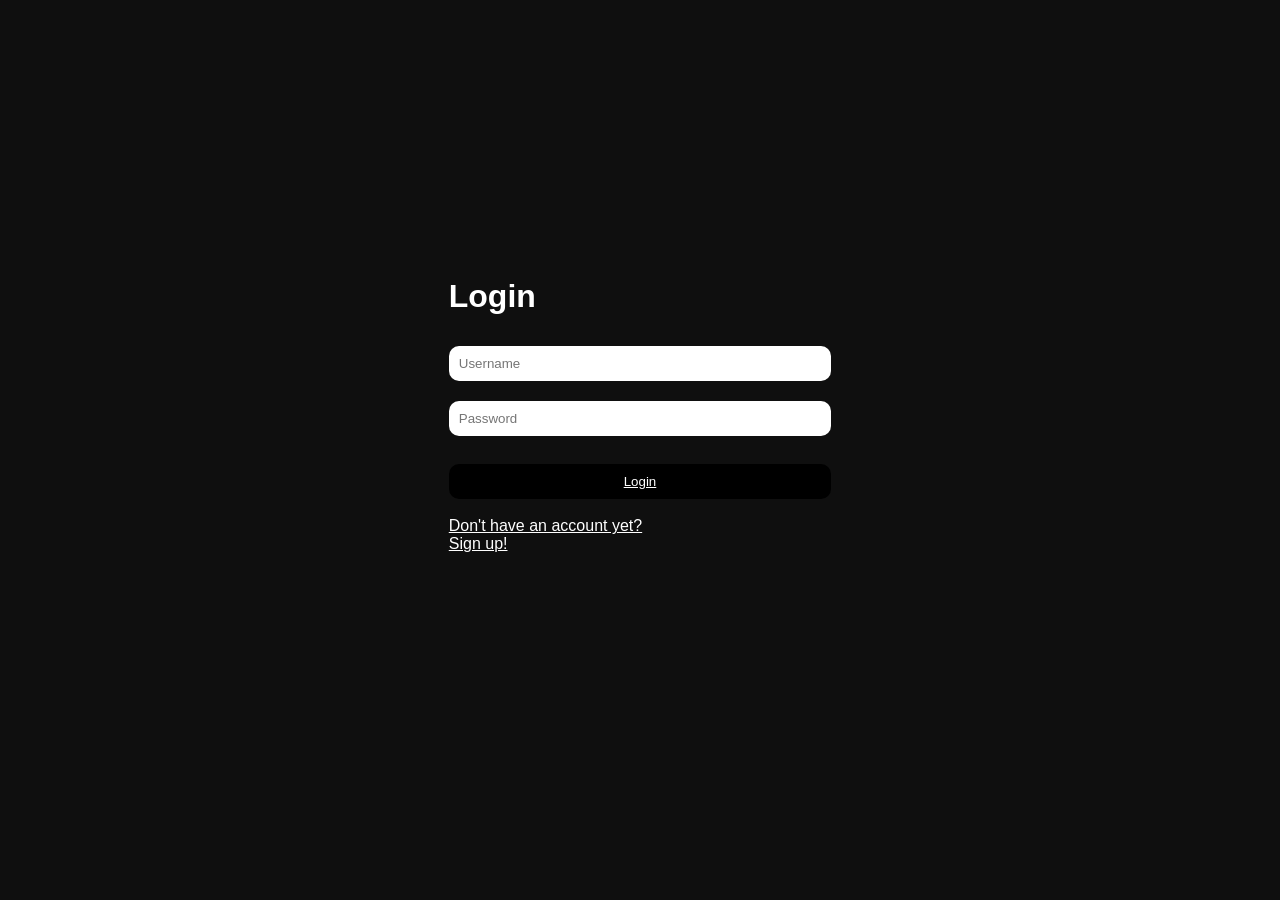
==== index.html @ 4f2463af "Update index.html" ====
<!DOCTYPE html>
<html>

<head>
    <meta name="viewport"content="width=device-width, initial-scale=1.0">
    <title>My Login Page</title>

    <style>

        h1 {
          color: white
        }

        body {
            color: white;
            background-color: #0f0f0f;
            font-family: Arial;
            display: flex;
            justify-content: center;
            align-items: center;
            height: 90vh;
            margin: 0;
        }

        .login-box {
            background-color: rgb(1, 1, 70);
            padding: 35px;
            border-radius: 40px;
            width: 300px;
            text-align: center;
            box-sizing: border-box;
        }

        input {
            color: black;
            width: 100%;
            padding: 10px;
            margin: 10px 0;
            box-sizing: border-box;
            border-radius: 10px;
            border: none;
        }

        button {
            width: 100%;
            padding: 10px;
            background-color: black;
            color: white;
            border-radius: 10px;
            cursor: pointer;
            border: none;
        }

        a {
            color: white
        }
    </style>

</head>

<body>

    <div class="log in-box">

        <h1>Login</h1>

        <input type="text" placeholder="Username">

        <input type="password" placeholder="Password">

        <br><br>

        <button><a href="https://pornhub.com">Login</a></button>

        <br><br>

        <a href="https://pornhub.com">Don't have an account yet?<br>Sign up!</a>

</body>
</html>
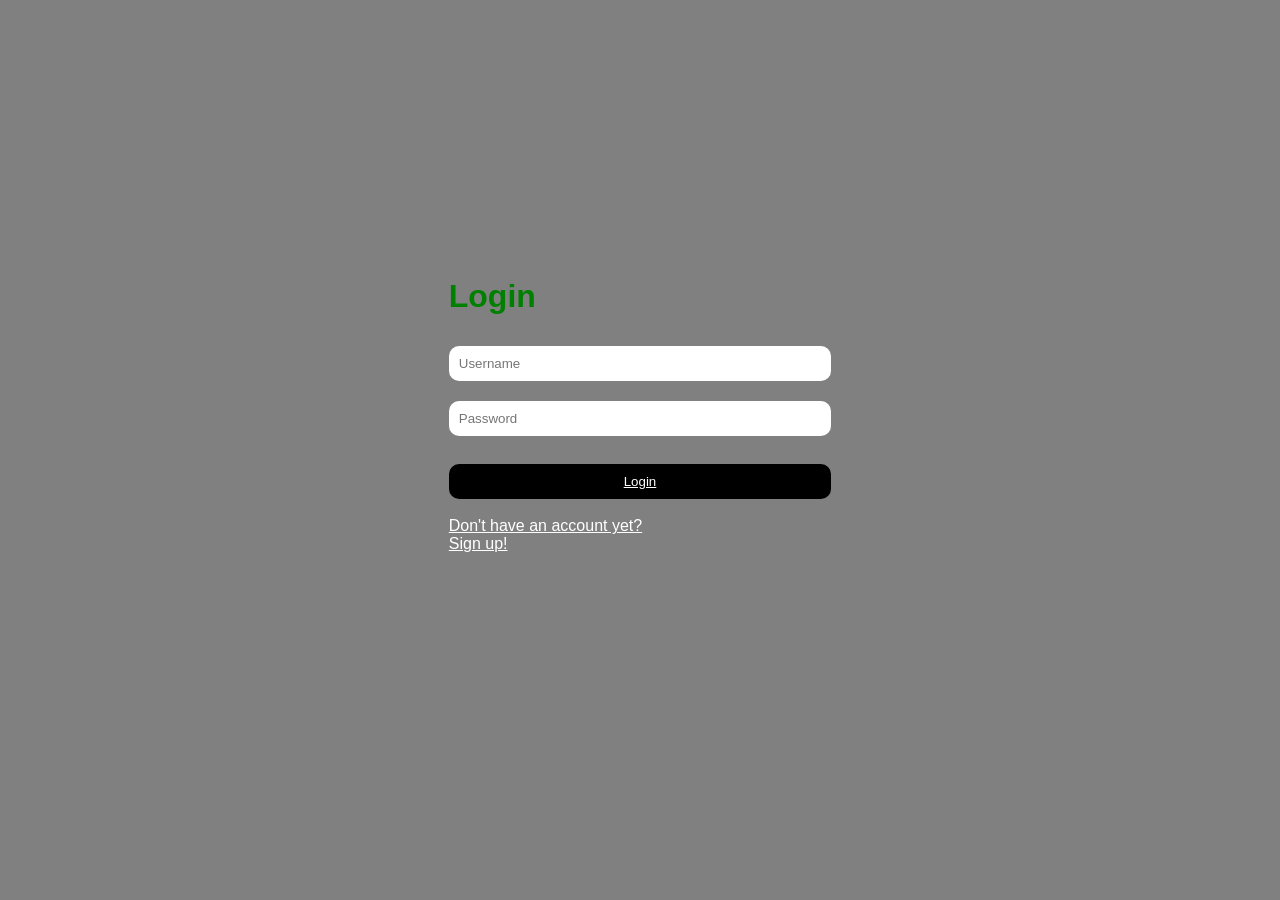
==== commit 42cbe180: "Update index.html" ====
--- a/index.html
+++ b/index.html
@@ -9,12 +9,11 @@
     <style>
 
         h1 {
-          color: white
+          color: green;
         }
 
         body {
-            color: white;
-            background-color: #0f0f0f;
+            background-color: grey;
             font-family: Arial;
             display: flex;
             justify-content: center;
@@ -24,7 +23,7 @@
         }
 
         .login-box {
-            background-color: rgb(1, 1, 70);
+            background-color: black;
             padding: 35px;
             border-radius: 40px;
             width: 300px;
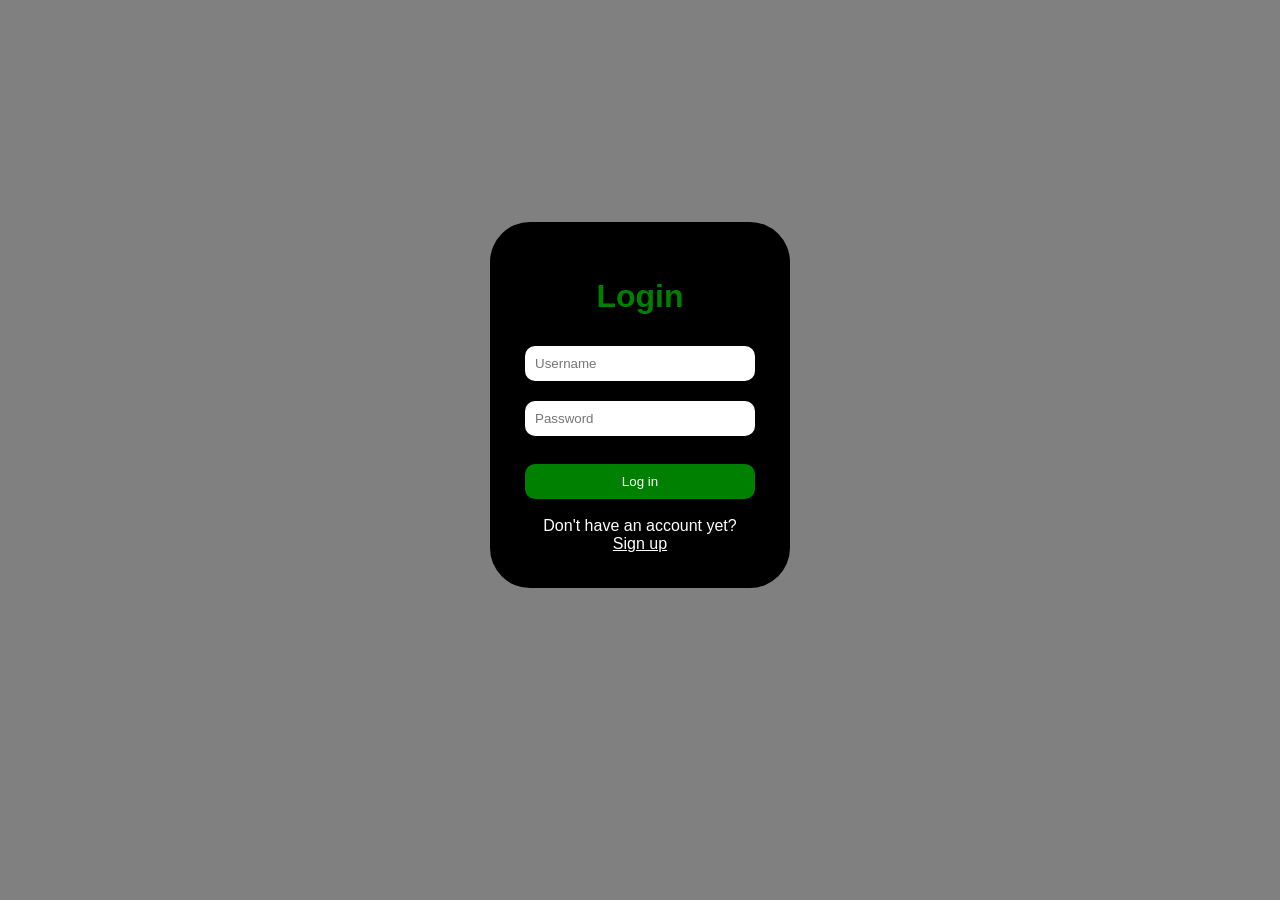
==== commit f9f4724d: "Rename Login1.html to index.html" ====
--- a/index.html
+++ b/index.html
@@ -12,6 +12,11 @@
           color: green;
         }
 
+        a {
+         color: white;
+        
+        }
+
         body {
             background-color: grey;
             font-family: Arial;
@@ -23,6 +28,7 @@
         }
 
         .login-box {
+            color: white;
             background-color: black;
             padding: 35px;
             border-radius: 40px;
@@ -44,23 +50,20 @@
         button {
             width: 100%;
             padding: 10px;
-            background-color: black;
+            background-color: green;
             color: white;
             border-radius: 10px;
             cursor: pointer;
             border: none;
         }
 
-        a {
-            color: white
-        }
     </style>
 
 </head>
 
 <body>
 
-    <div class="log in-box">
+    <div class="login-box">
 
         <h1>Login</h1>
 
@@ -70,11 +73,18 @@
 
         <br><br>
 
-        <button><a href="https://pornhub.com">Login</a></button>
+        <button>Log in</button>
 
         <br><br>
 
-        <a href="https://pornhub.com">Don't have an account yet?<br>Sign up!</a>
+        Don't have an account yet?
+
+        <br>
+
+        <a href="https.//pornhub.com">Sign up</a>
+
+    </div>
+
 
 </body>
 </html>
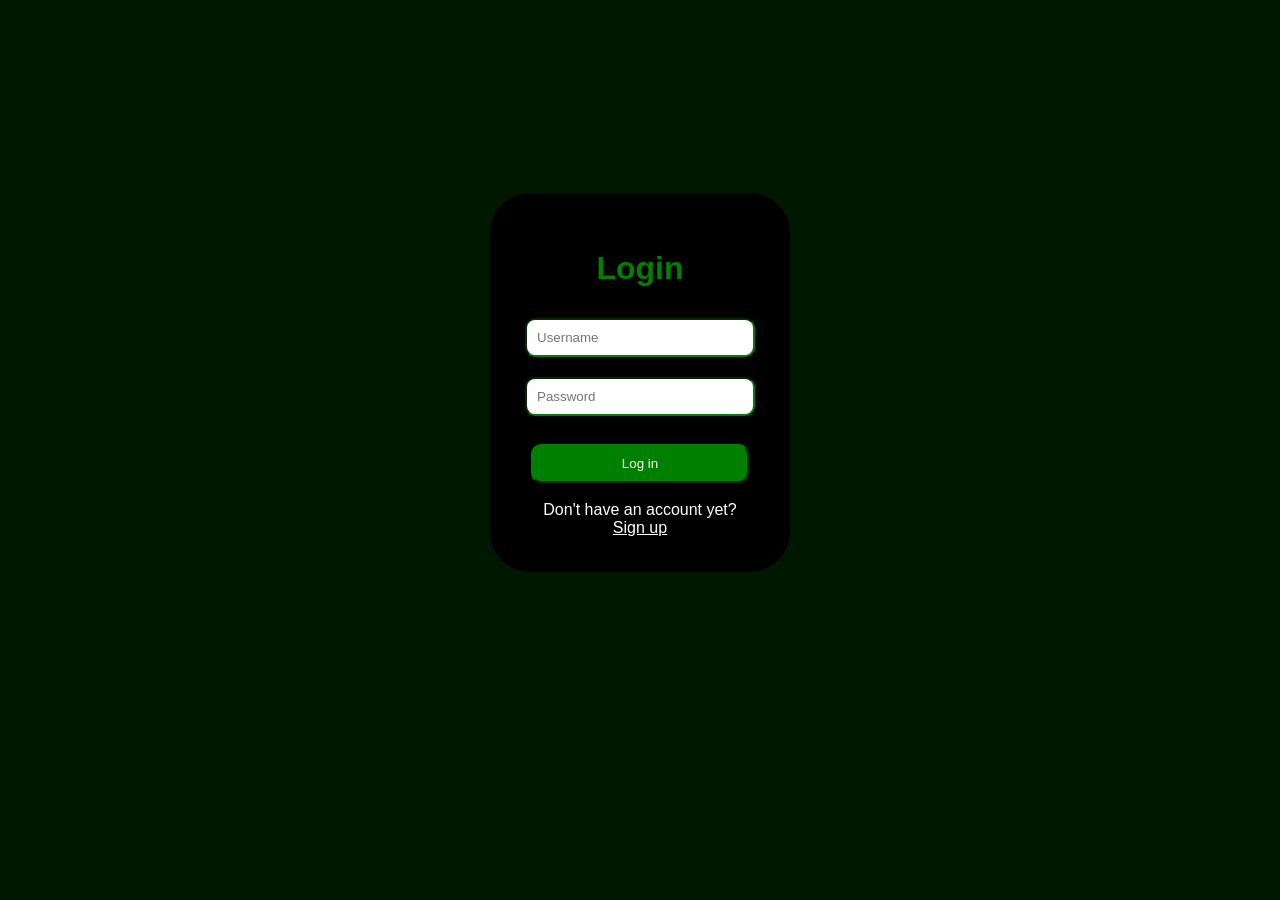
==== commit 08acf240: "Rename Login1.html to index.html" ====
--- a/index.html
+++ b/index.html
@@ -4,7 +4,7 @@
 
 <head>
     <meta name="viewport"content="width=device-width, initial-scale=1.0">
-    <title>My Login Page</title>
+    <title>Login:)</title>
 
     <style>
 
@@ -18,12 +18,12 @@
         }
 
         body {
-            background-color: grey;
+            background-color: #001800;
             font-family: Arial;
             display: flex;
             justify-content: center;
             align-items: center;
-            height: 90vh;
+            height: 85vh;
             margin: 0;
         }
 
@@ -38,23 +38,26 @@
         }
 
         input {
-            color: black;
+            font-family: Arial;
+            background-color: white;
             width: 100%;
             padding: 10px;
             margin: 10px 0;
             box-sizing: border-box;
             border-radius: 10px;
-            border: none;
+            border-color: green;
+            color: black;
         }
 
         button {
-            width: 100%;
+            font-family: Arial;
+            width: 95%;
             padding: 10px;
             background-color: green;
             color: white;
             border-radius: 10px;
             cursor: pointer;
-            border: none;
+            border-color: green;
         }
 
     </style>
@@ -81,7 +84,7 @@
 
         <br>
 
-        <a href="https.//pornhub.com">Sign up</a>
+        <a href="https://pornhub.com">Sign up</a>
 
     </div>
 
